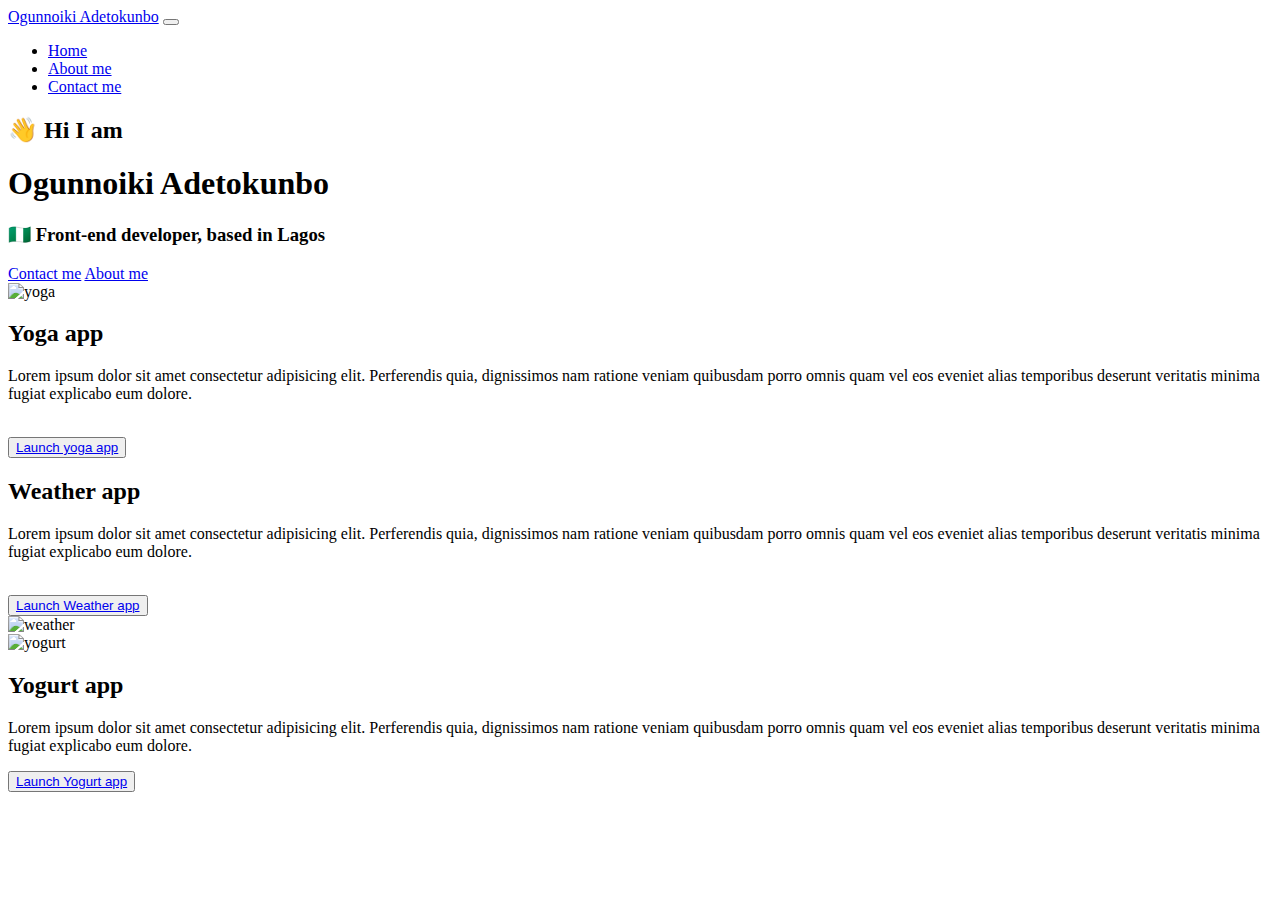
==== index.html @ ddbb503a "added the skeleton of the first page" ====
<!DOCTYPE html>
<html lang="en">
  <head>
    <meta charset="UTF-8" />
    <meta http-equiv="X-UA-Compatible" content="IE=edge" />
    <meta name="viewport" content="width=device-width, initial-scale=1.0" />
    <title>Ogunnoiki Adetokunbo</title>
    <link
      href="https://cdn.jsdelivr.net/npm/bootstrap@5.1.3/dist/css/bootstrap.min.css"
      rel="stylesheet"
      integrity="sha384-1BmE4kWBq78iYhFldvKuhfTAU6auU8tT94WrHftjDbrCEXSU1oBoqyl2QvZ6jIW3"
      crossorigin="anonymous"
    />
    <script
      src="https://cdn.jsdelivr.net/npm/bootstrap@5.1.3/dist/js/bootstrap.bundle.min.js"
      integrity="sha384-ka7Sk0Gln4gmtz2MlQnikT1wXgYsOg+OMhuP+IlRH9sENBO0LRn5q+8nbTov4+1p"
      crossorigin="anonymous"
    ></script>
    <link rel="stylesheet" href="style.css" />
  </head>
  <body>
    <nav class="navbar fixed-top navbar-expand-lg navbar-light bg-light">
      <div class="container-fluid">
        <a class="navbar-brand" href="#">Ogunnoiki Adetokunbo</a>
        <button
          class="navbar-toggler"
          type="button"
          data-bs-toggle="collapse"
          data-bs-target="#navbarNav"
          aria-controls="navbarNav"
          aria-expanded="false"
          aria-label="Toggle navigation"
        >
          <span class="navbar-toggler-icon"></span>
        </button>
        <div class="collapse navbar-collapse" id="navbarNav">
          <ul class="navbar-nav">
            <li class="nav-item">
              <a class="nav-link active" aria-current="page" href="index.html"
                >Home</a
              >
            </li>
            <li class="nav-item">
              <a class="nav-link" href="about.html">About me</a>
            </li>
            <li class="nav-item">
              <a class="nav-link" href="about.html#contact">Contact me</a>
            </li>
          </ul>
        </div>
      </div>
    </nav>
    <h2>👋 Hi I am</h2>
    <h1>Ogunnoiki Adetokunbo</h1>
    <h3>🇳🇬 Front-end developer, based in Lagos</h3>
    <div class="navigation-links">
      <a href="about.html#contact" class="contact-link">Contact me</a>
      <a href="about.html" class="about-link">About me</a>
    </div>
    <div class="container">
      <div class="row mt-5 mb-5">
        <div class="col-md-6">
          <img src="images/yoga.png" alt="yoga" class="img-fluid rounded"  />
        </div>
        <div class="col-md-6">
          <h2 class="mb-3">
            Yoga app
          </h2>
          <p>

            Lorem ipsum dolor sit amet consectetur adipisicing elit. Perferendis
          quia, dignissimos nam ratione veniam quibusdam porro omnis quam vel
          eos eveniet alias temporibus deserunt veritatis minima fugiat
          explicabo eum dolore.
        </p>
        <br />
          <button type="button" class="btn btn-primary  mb-2 shadow p-3">
            <a href="#" class="text-decoration-none text-light"
              >Launch yoga app</a
            >
          </button>
        </div>
      </div>
      
      <div class="row  mb-5">
        <div class="col-md-6">
          <h2 class="mb-3">
            Weather app
          </h2>
              <p>

                Lorem ipsum dolor sit amet consectetur adipisicing elit. Perferendis
                quia, dignissimos nam ratione veniam quibusdam porro omnis quam vel
                eos eveniet alias temporibus deserunt veritatis minima fugiat
                explicabo eum dolore.
              </p>
              <br />
              <button type="button" class="btn btn-secondary  mb-2 shadow p-3">
                <a href="#" class="text-decoration-none text-light"
                  >Launch Weather app</a>
        </div>
        <div class="col-md-6">
          <img src="images/weather.png" alt=" weather" width="500" class=" img-fluid rounded"/>
        </div>
      </div>
  
      
        <div class="row  mb-5">
          <div class="col-md-6">
            <img src="images/yogurt.png" alt="yogurt" class="img-fluid  rounded" />
          </div>
          <div class="col-md-6">
            <h2 class="mb-3">
              Yogurt app
            </h2>
            <p>
                Lorem ipsum dolor sit amet consectetur adipisicing elit. Perferendis
                quia, dignissimos nam ratione veniam quibusdam porro omnis quam vel
                eos eveniet alias temporibus deserunt veritatis minima fugiat
                explicabo eum dolore.
              </p>
                <button type="button" class="btn btn-info  mb-2 shadow p-3">
                    <a href="#" class="text-decoration-none text-light"
                      >Launch Yogurt app</a>
          </div>
        </div>
      </div>
  </body>
</html>
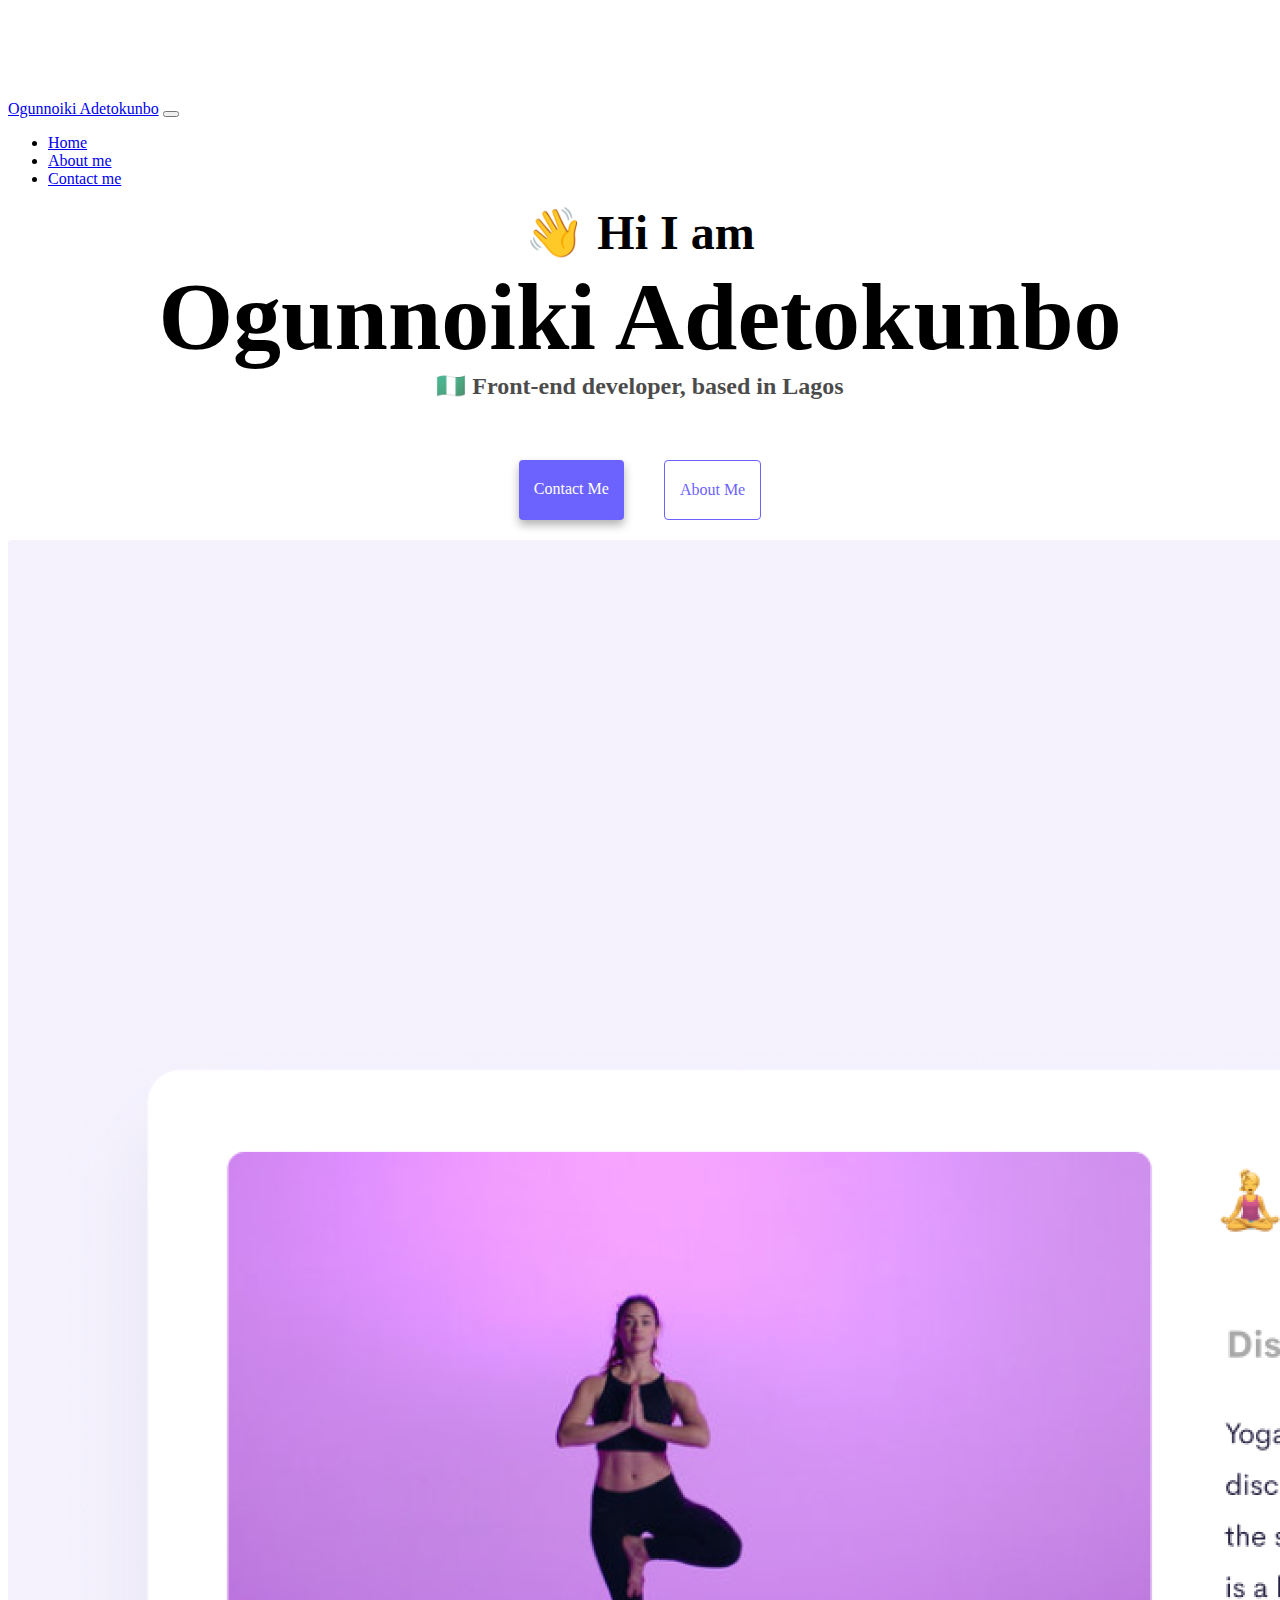
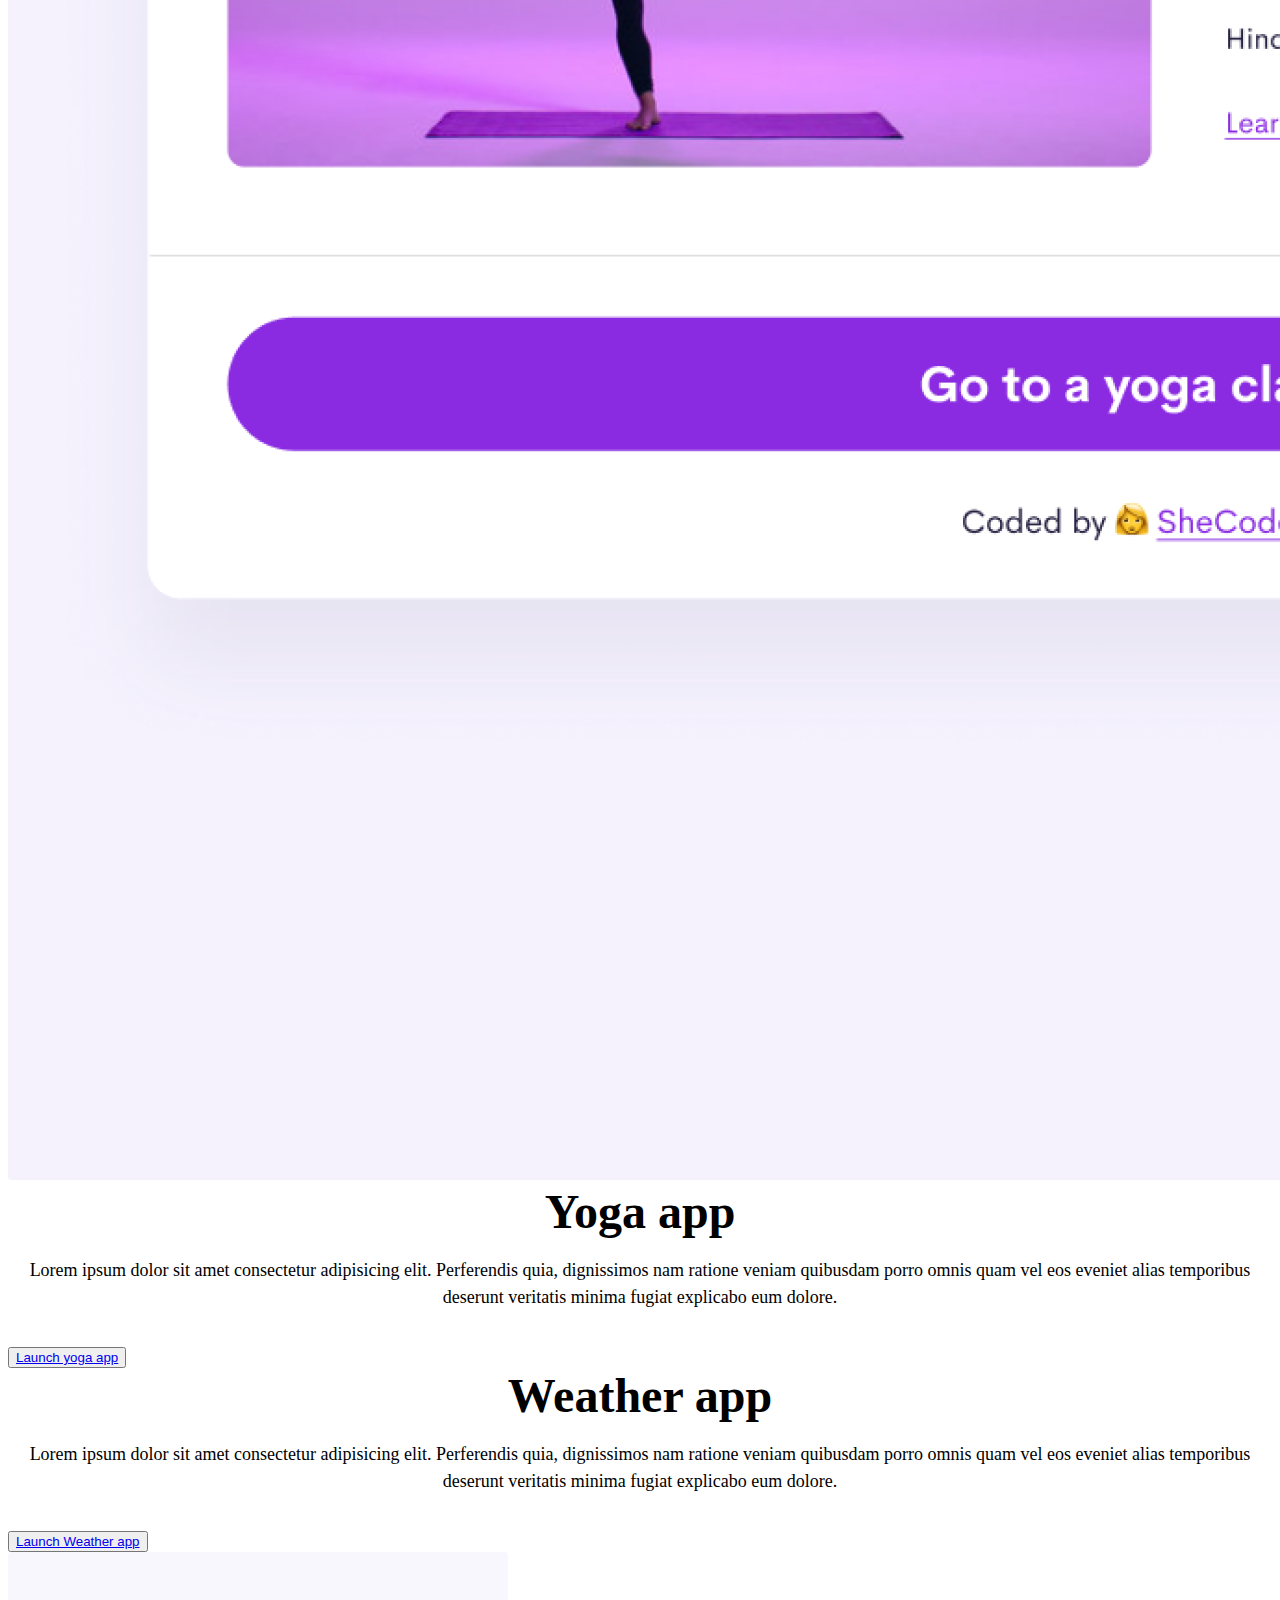
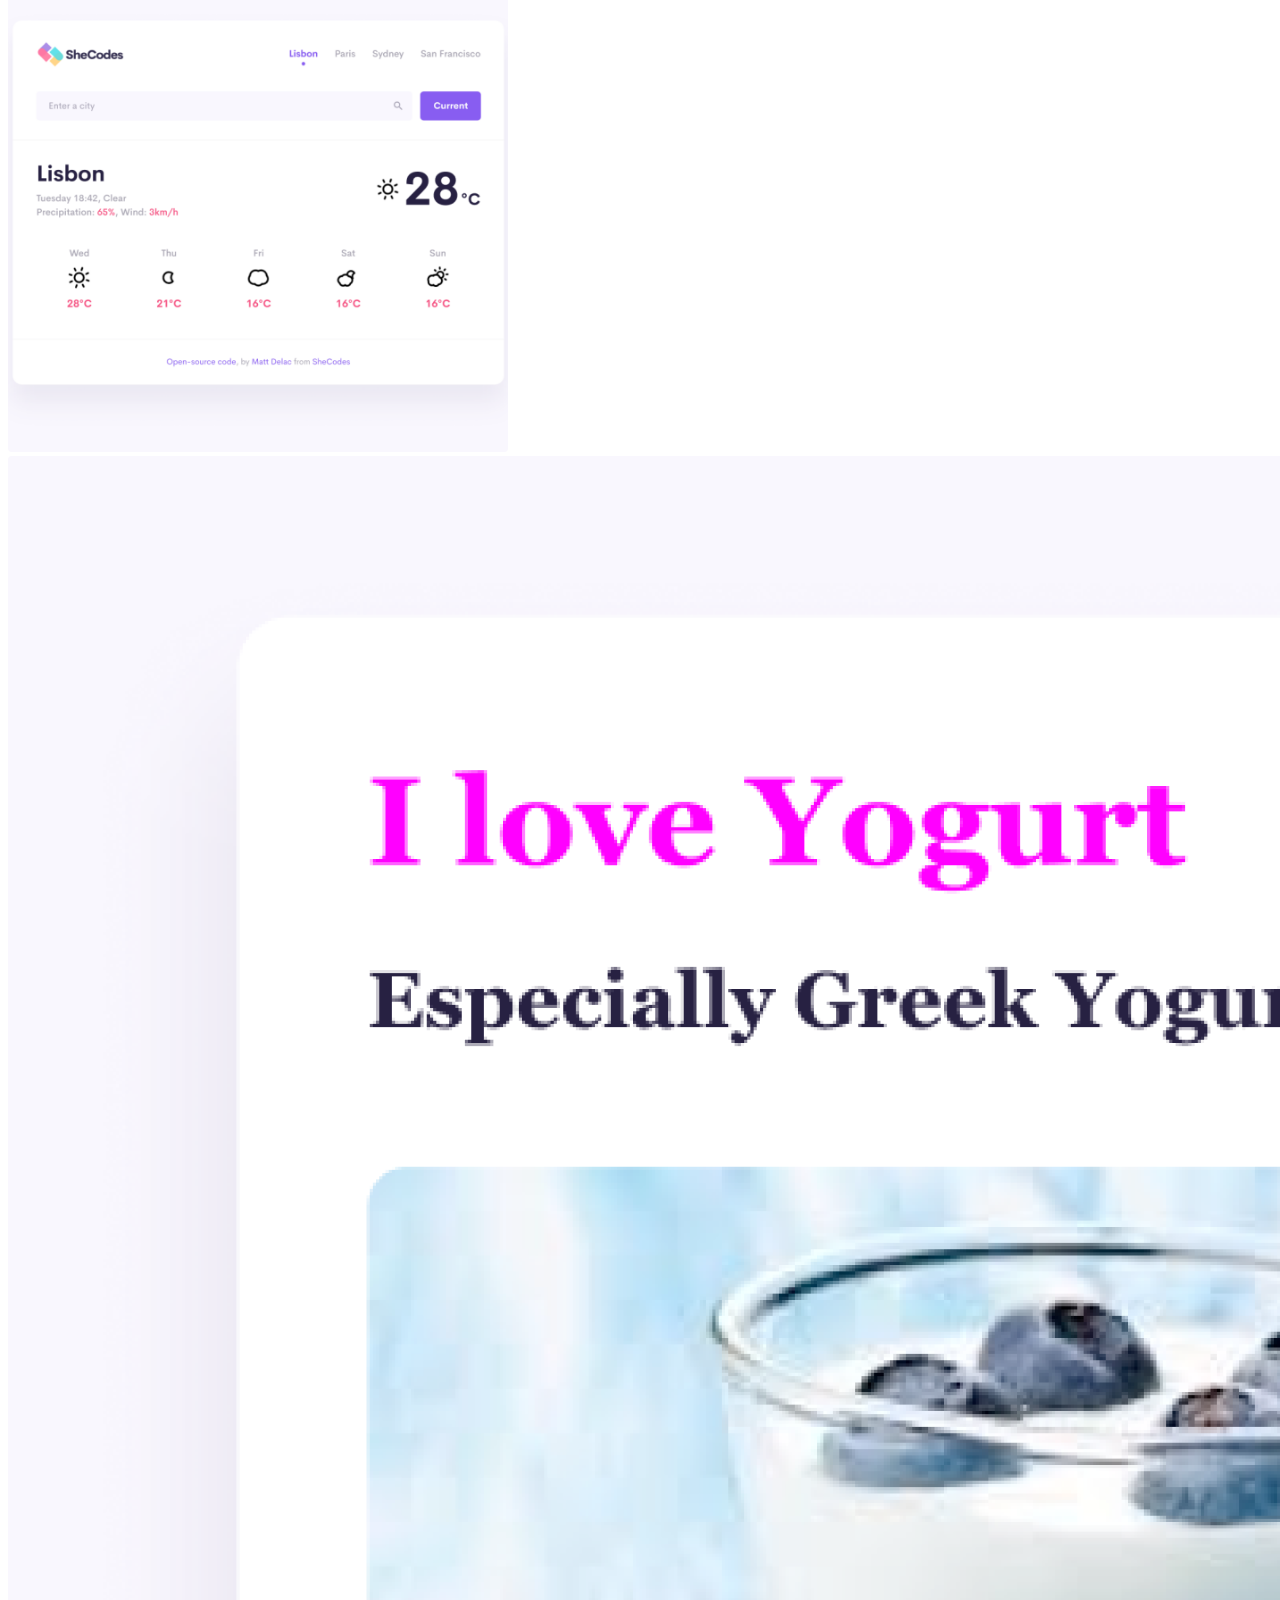
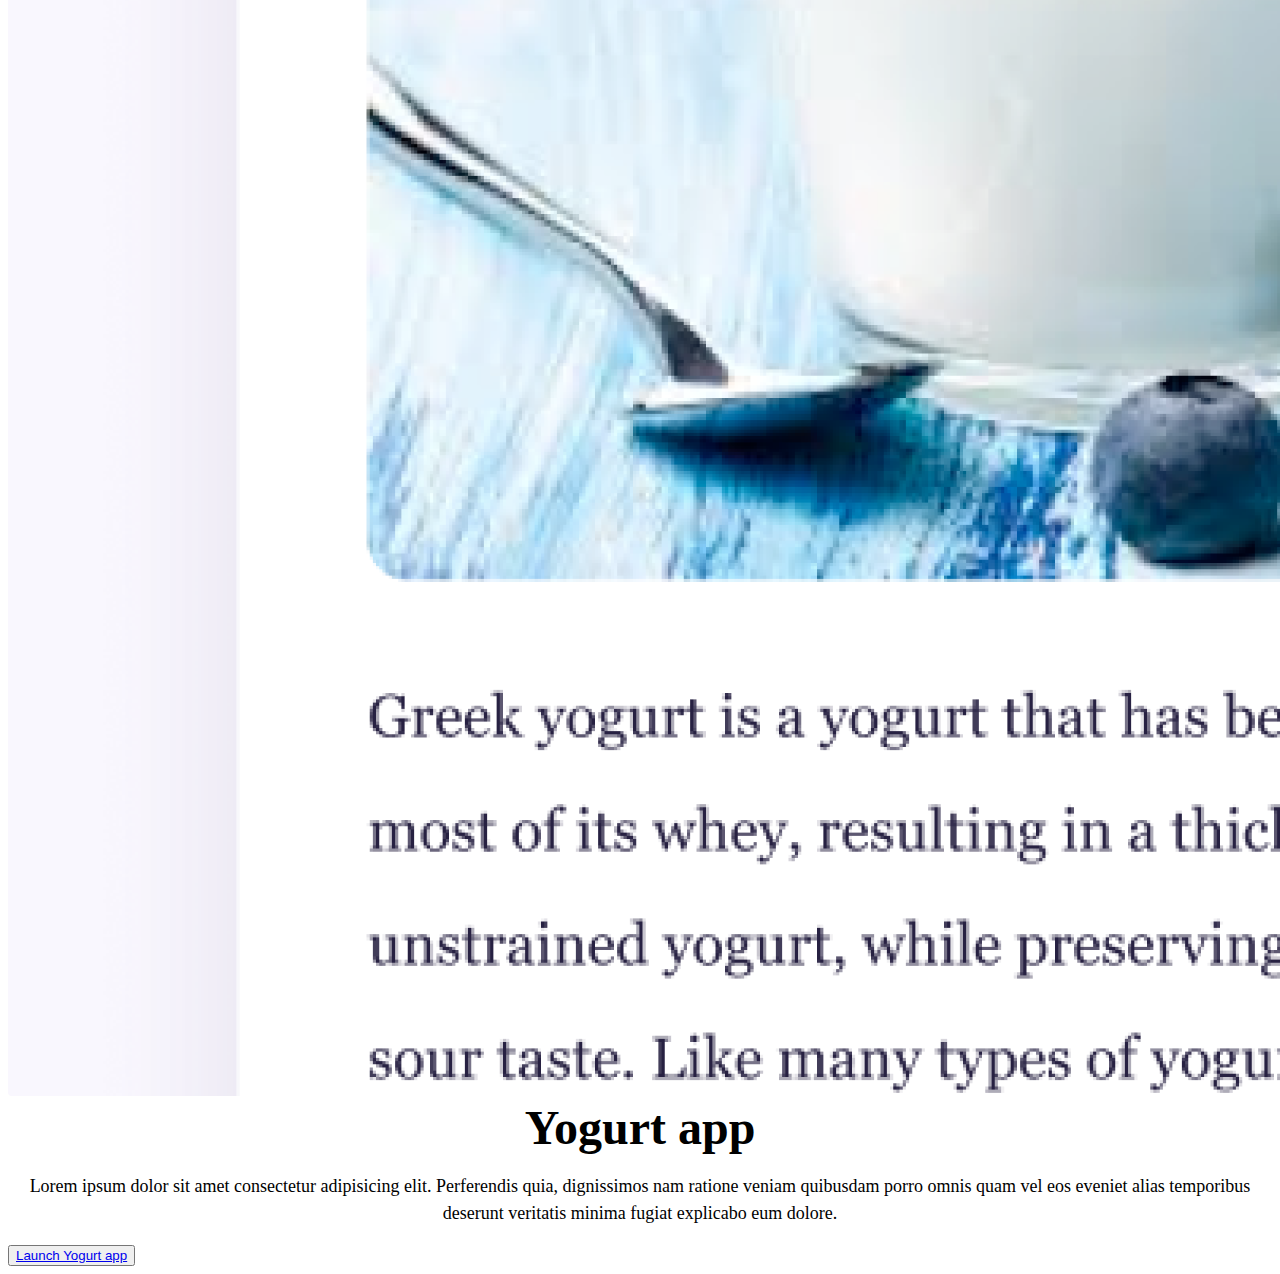
==== commit 334be31e: "Made the web page SEO friendly" ====
--- a/index.html
+++ b/index.html
@@ -3,8 +3,12 @@
   <head>
     <meta charset="UTF-8" />
     <meta http-equiv="X-UA-Compatible" content="IE=edge" />
+    <meta name="description" content="Lorem ipsum dolor sit amet consectetur adipisicing elit. Perferendis
+          quia, dignissimos nam ratione veniam quibusdam porro omnis quam vel
+          eos eveniet alias temporibus deserunt veritatis minima fugiat
+          explicabo eum dolore.">
     <meta name="viewport" content="width=device-width, initial-scale=1.0" />
-    <title>Ogunnoiki Adetokunbo</title>
+    <title>Front-end developer Ogunnoiki-Adetokunbo</title>
     <link
       href="https://cdn.jsdelivr.net/npm/bootstrap@5.1.3/dist/css/bootstrap.min.css"
       rel="stylesheet"
@@ -54,13 +58,13 @@
     <h1>Ogunnoiki Adetokunbo</h1>
     <h3>🇳🇬 Front-end developer, based in Lagos</h3>
     <div class="navigation-links">
-      <a href="about.html#contact" class="contact-link">Contact me</a>
-      <a href="about.html" class="about-link">About me</a>
+      <a href="about.html#contact" class="contact-link" title="contact me">Contact me</a>
+      <a href="about.html" class="about-link" title="about">About me</a>
     </div>
     <div class="container">
       <div class="row mt-5 mb-5">
         <div class="col-md-6">
-          <img src="images/yoga.png" alt="yoga" class="img-fluid rounded"  />
+          <img src="images/yoga.png" alt="yoga" class="img-fluid rounded d-md-block d-none"  />
         </div>
         <div class="col-md-6">
           <h2 class="mb-3">
@@ -74,7 +78,7 @@
           explicabo eum dolore.
         </p>
         <br />
-          <button type="button" class="btn btn-primary  mb-2 shadow p-3">
+          <button type="button" class="btn btn-primary button mb-2 shadow p-3">
             <a href="#" class="text-decoration-none text-light"
               >Launch yoga app</a
             >
@@ -95,19 +99,19 @@
                 explicabo eum dolore.
               </p>
               <br />
-              <button type="button" class="btn btn-secondary  mb-2 shadow p-3">
+              <button type="button" class="btn btn-secondary button mb-2 shadow p-3">
                 <a href="#" class="text-decoration-none text-light"
                   >Launch Weather app</a>
         </div>
         <div class="col-md-6">
-          <img src="images/weather.png" alt=" weather" width="500" class=" img-fluid rounded"/>
+          <img src="images/weather.png" alt=" weather" width="500" class=" img-fluid d-md-block d-none rounded"/>
         </div>
       </div>
   
       
         <div class="row  mb-5">
           <div class="col-md-6">
-            <img src="images/yogurt.png" alt="yogurt" class="img-fluid  rounded" />
+            <img src="images/yogurt.png" alt="yogurt" class="img-fluid d-md-block d-none rounded" />
           </div>
           <div class="col-md-6">
             <h2 class="mb-3">
@@ -119,7 +123,7 @@
                 eos eveniet alias temporibus deserunt veritatis minima fugiat
                 explicabo eum dolore.
               </p>
-                <button type="button" class="btn btn-info  mb-2 shadow p-3">
+                <button type="button" class="btn btn-info button mb-2 shadow p-3">
                     <a href="#" class="text-decoration-none text-light"
                       >Launch Yogurt app</a>
           </div>
--- a/style.css
+++ b/style.css
@@ -0,0 +1,102 @@
+:root {
+  --primary-color: #6c63ff;
+  --secondary-color: #f5f2fe;
+  --box-shadow: 0 5px 10px rgba(0, 0, 0, 0.3);
+}
+body {
+  margin-top: 100px;
+}
+h1,
+h2,
+h3 {
+  text-align: center;
+  margin: 0;
+}
+
+h1 {
+  font-size: 96px;
+}
+
+h2 {
+  font-size: 48px;
+}
+
+h3 {
+  font-size: 24px;
+  opacity: 0.7;
+}
+
+p {
+  font-size: 18px;
+  line-height: 1.5;
+  text-align: center;
+}
+
+.navigation-links {
+  display: flex;
+  margin-top: 40px;
+  justify-content: center;
+}
+
+.navigation-links a {
+  margin: 20px;
+  border-radius: 4px;
+  padding: 20px 15px;
+  text-decoration: none;
+  text-transform: capitalize;
+}
+
+.contact-link {
+  background: var(--primary-color);
+  box-shadow: var(--box-shadow);
+  color: white;
+}
+
+.about-link {
+  color: var(--primary-color);
+  border: 1px solid var(--primary-color);
+}
+
+.homepage-link {
+  color: var(--primary-color);
+  text-align: center;
+  display: block;
+}
+
+.about-paragraphs {
+  display: flex;
+  margin: 30px 0;
+}
+
+.about-paragraphs p {
+  margin: 10px;
+}
+
+.email-link {
+  display: flex;
+  justify-content: center;
+  color: var(--primary-color);
+  font-size: 28px;
+  text-decoration: none;
+}
+
+.email-link:hover {
+  text-decoration: underline;
+}
+.row {
+  display: flex;
+  flex-wrap: wrap;
+}
+.rounded {
+  border-radius: 0.25rem;
+}
+@media (max-width:576px) {
+  .button{
+    display: block;
+    margin: 0 20px;
+    text-align: center;
+  }
+  h1{
+    font-size: 50px;
+  }
+}
